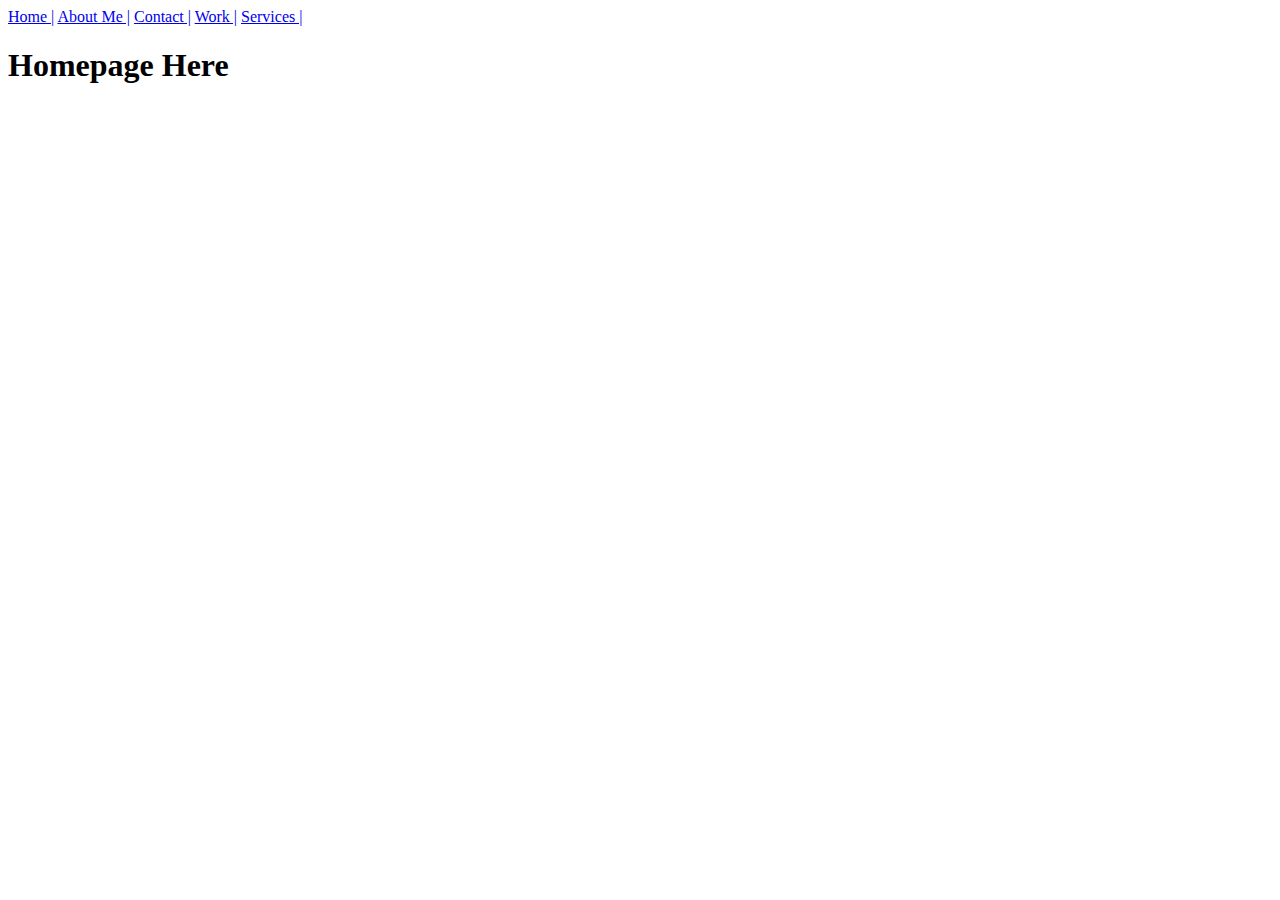
==== index.html @ ae5bd61a "Added navigation links and template html pages" ====
<!DOCTYPE html>
<html lang="en"> 
<head>
    <meta charset="UTF-8">
    <meta name="viewport" content="width=device-width, initial-scale=1.0">
    <link rel="stylesheet" type="text/css" href="styles/style.css">
    <title>Welcome!</title>
</head>
<body> 
    <div class="topnav">
        <a href="index.html">Home |</a>
        <a href="pages\aboutme.html">About Me |</a>
        <a href="pages\contact.html">Contact |</a>
        <a href="pages\work.html">Work |</a>
        <a href="pages\services.html">Services |</a>

    </div>
<p>
    <h1>Homepage Here</h1>
</p>

</body>
</html>
---- styles/style.css ----
ul {
    font-family: Arial, Helvetica, sans-serif;
    color: purple
}
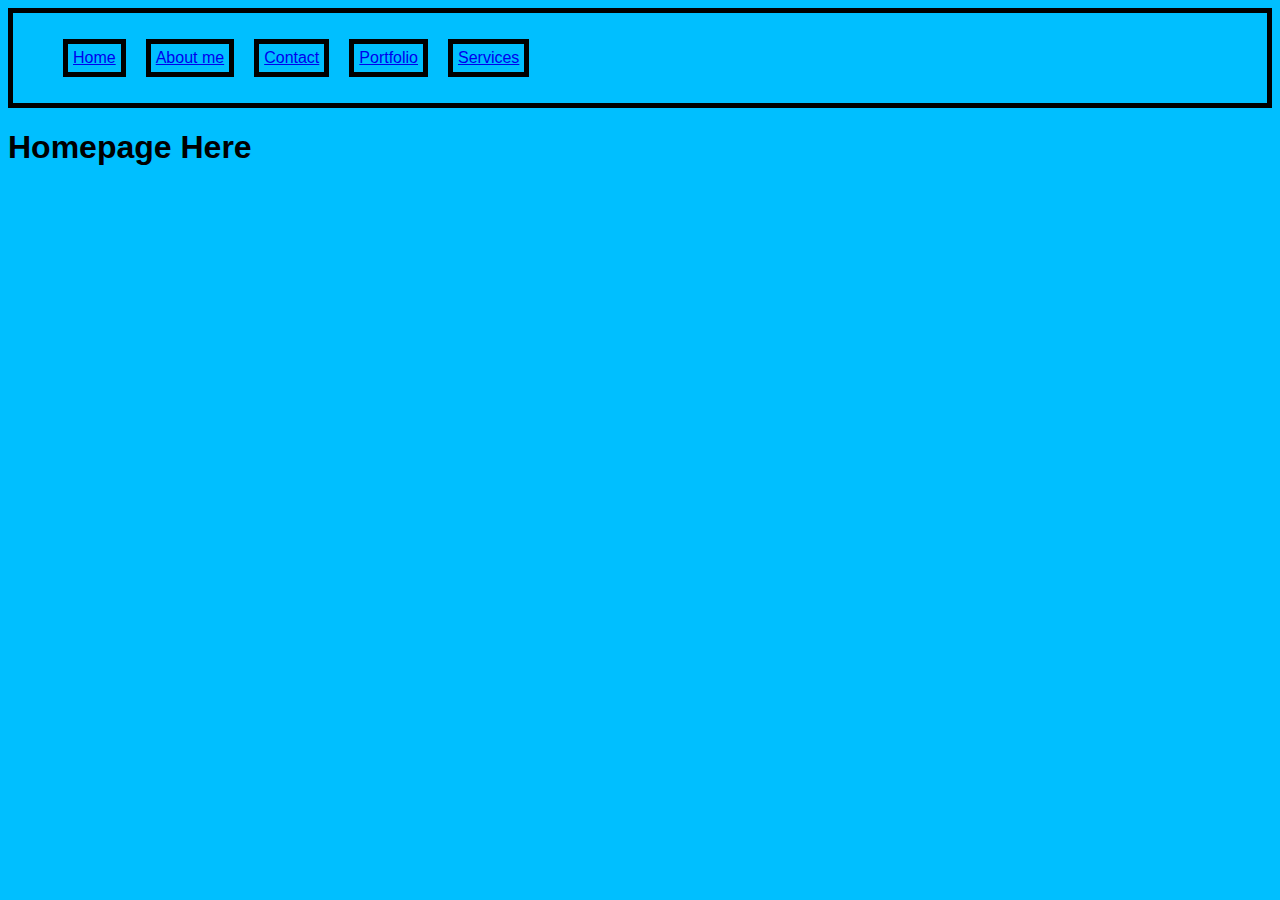
==== commit 3056f2f9: "Changed work tab to Portfolio and added a few borders and colors to styles.css" ====
--- a/index.html
+++ b/index.html
@@ -7,14 +7,16 @@
     <title>Welcome!</title>
 </head>
 <body> 
-    <div class="topnav">
-        <a href="index.html">Home |</a>
-        <a href="pages\aboutme.html">About Me |</a>
-        <a href="pages\contact.html">Contact |</a>
-        <a href="pages\work.html">Work |</a>
-        <a href="pages\services.html">Services |</a>
+    <section class="topnav">
+        <ul>  
+            <li><a href="index.html">Home</a></li>
+            <li><a href="pages\aboutme.html">About me</a></li>
+            <li><a href="pages\contact.html">Contact</a></li>
+            <li><a href="pages\portfolio.html">Portfolio</a></li>
+            <li><a href="pages\services.html">Services</a></li>
+        </ul>
+    </section>    
 
-    </div>
 <p>
     <h1>Homepage Here</h1>
 </p>
--- a/styles/style.css
+++ b/styles/style.css
@@ -1,5 +1,22 @@
+body {
+    font-family: Arial, Helvetica, sans-serif;
+    background-color: deepskyblue;
 
-ul {
-    font-family: Arial, Helvetica, sans-serif;
-    color: purple
+}
+.topnav ul {
+    display: flex;
+
+}
+
+.topnav li {
+    list-style-type: none;
+    border: 5px black solid;
+    padding: 5px;
+    margin: 10px
+    
+}
+
+.topnav {
+    border: 5px solid black;
+
 }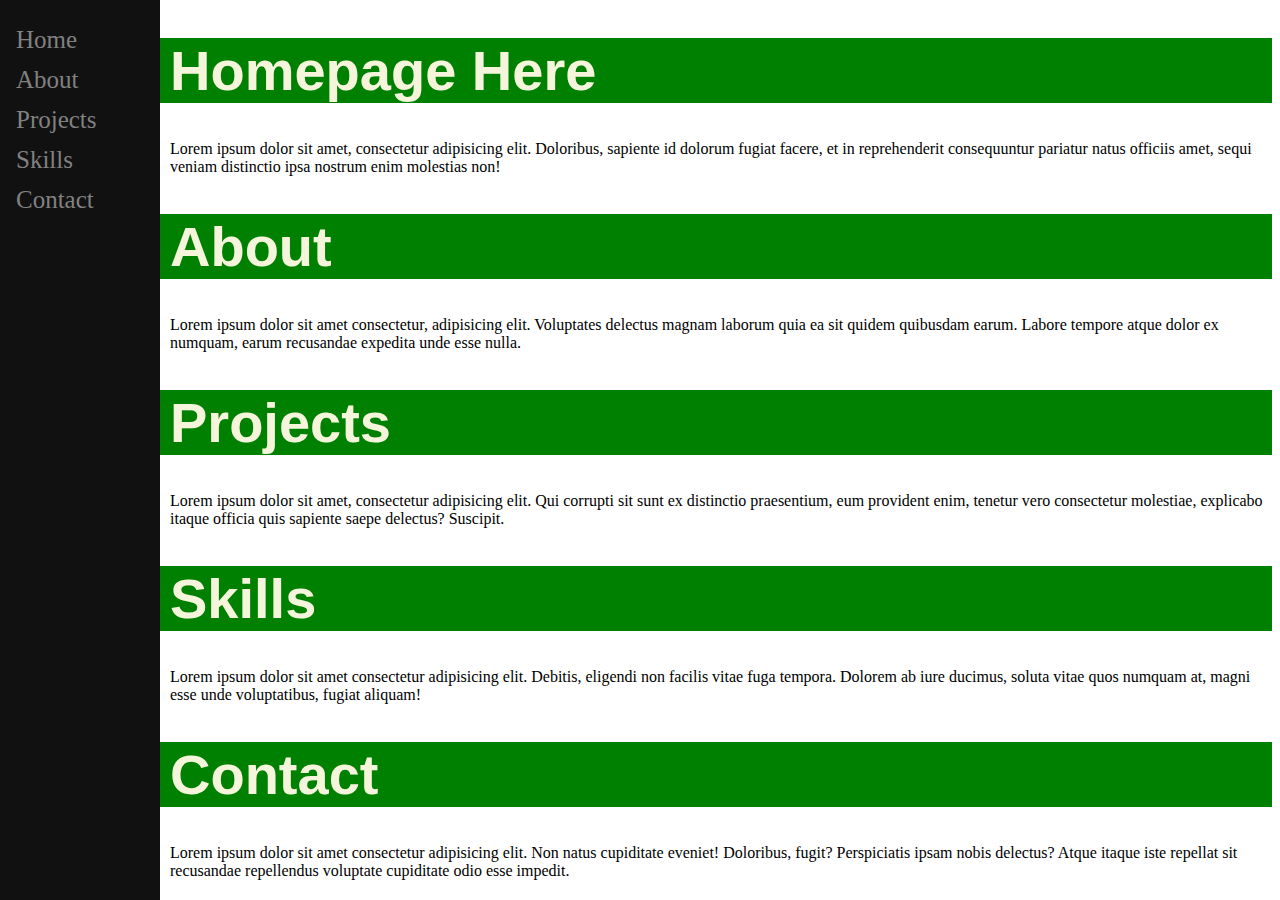
==== commit da696277: "Fixed comments and implemented basic structure of About me" ====
--- a/index.html
+++ b/index.html
@@ -1,25 +1,98 @@
 <!DOCTYPE html>
-<html lang="en"> 
+<html lang="en">
+
 <head>
     <meta charset="UTF-8">
     <meta name="viewport" content="width=device-width, initial-scale=1.0">
     <link rel="stylesheet" type="text/css" href="styles/style.css">
     <title>Welcome!</title>
 </head>
-<body> 
-    <section class="topnav">
-        <ul>  
-            <li><a href="index.html">Home</a></li>
-            <li><a href="pages\aboutme.html">About me</a></li>
-            <li><a href="pages\contact.html">Contact</a></li>
-            <li><a href="pages\portfolio.html">Portfolio</a></li>
-            <li><a href="pages\services.html">Services</a></li>
-        </ul>
-    </section>    
 
-<p>
-    <h1>Homepage Here</h1>
-</p>
+<body>
+    <div class="sidenav">
+        <a class="active" href="#home">Home</a>
+        <a href="#about">About</a>
+        <a href="#projects">Projects</a>
+        <a href="#skills">Skills</a>
+        <a href="#contact">Contact</a>
+    </div>
+
+    <div class="main" style="background-image: url('img_girl.jpg');">
+        <!--REMEMBER TO UPLOAD BACKGROUND IMAGE -->
+        <div>
+            <div>
+                <section>
+                    <div class="titlebox">
+                        <h1 id="home">Homepage Here</h1>
+                    </div>
+
+                    <p class="info">
+                        Lorem ipsum dolor sit amet, consectetur adipisicing elit. Doloribus, sapiente id dolorum fugiat
+                        facere, et in reprehenderit consequuntur pariatur natus officiis amet, sequi veniam distinctio
+                        ipsa nostrum enim molestias non!
+                    </p>
+                </section>
+            </div>
+            <div>
+                <section>
+                    <div class="titlebox">
+                        <h1 id="about">About</h1>
+                    </div>
+                    <p class="info">
+                        Lorem ipsum dolor sit amet consectetur, adipisicing elit. Voluptates delectus magnam laborum
+                        quia ea sit quidem quibusdam earum. Labore tempore atque dolor ex numquam, earum recusandae
+                        expedita unde esse nulla.
+                    </p>
+                </section>
+            </div>
+            <div>
+                <section>
+
+                    <div class="titlebox">
+                        <h1 id="projects">Projects</h1>
+                    </div>
+                    <p class="info">
+                        Lorem ipsum dolor sit amet, consectetur adipisicing elit. Qui corrupti sit sunt ex distinctio
+                        praesentium, eum provident enim, tenetur vero consectetur molestiae, explicabo itaque officia
+                        quis sapiente saepe delectus? Suscipit.
+                    </p>
+                </section>
+            </div>
+            <div>
+                <section>
+
+                    <div class="titlebox">
+                        <h1 id="skills">Skills</h1>
+                    </div>
+                    <p class="info">
+                        Lorem ipsum dolor sit amet consectetur adipisicing elit. Debitis, eligendi non facilis vitae
+                        fuga tempora. Dolorem ab iure ducimus, soluta vitae quos numquam at, magni esse unde
+                        voluptatibus, fugiat aliquam!
+                    </p>
+                </section>
+            </div>
+
+
+
+            <div>
+                <section>
+
+                    <div class="titlebox">
+                        <h1 id="contact">Contact</h1>
+                    </div>
+                    <p class="info">
+                        Lorem ipsum dolor sit amet consectetur adipisicing elit. Non natus cupiditate eveniet!
+                        Doloribus, fugit? Perspiciatis ipsam nobis delectus? Atque itaque iste repellat sit recusandae
+                        repellendus voluptate cupiditate odio esse impedit.
+                    </p>
+                </section>
+            </div>
+
+
+        </div>
+    </div>
+
 
 </body>
+
 </html>--- a/styles/style.css
+++ b/styles/style.css
@@ -1,22 +1,51 @@
-body {
-    font-family: Arial, Helvetica, sans-serif;
-    background-color: deepskyblue;
+/* The sidebar menu */
+.sidenav {
+    height: 100%; /* Full-height: remove this if you want "auto" height */
+    width: 160px; /* Set the width of the sidebar */
+    position: fixed; /* Fixed Sidebar (stay in place on scroll) */
+    z-index: 1; /* Stay on top */
+    top: 0; /* Stay at the top */
+    left: 0;
+    background-color: #111; /* Black */
+    overflow-x: hidden; /* Disable horizontal scroll */
+    padding-top: 20px;
+    float: left;
+  }
+  
+  /* The navigation menu links */
+  .sidenav a {
+    padding: 6px 0px 6px 16px;
+    text-decoration: none;
+    font-size: 25px;
+    color: #818181;
+    display: block;
+  }
+  
+  /* When you mouse over the navigation links, change their color */
+  .sidenav a:hover {
+    color: #f1f1f1;
+  }
+  
+  /* Style page content */
+  .main {
+    margin-left: 152px; /* Same as the width of the sidebar */
+    padding: 0px 0px;
+  }
+  
+  /* On smaller screens, where height is less than 450px, change the style of the sidebar (less padding and a smaller font size) */
+  @media screen and (max-height: 450px) {
+    .sidenav {padding-top: 15px;}
+    .sidenav a {font-size: 18px;}
+  }
 
-}
-.topnav ul {
-    display: flex;
-
-}
-
-.topnav li {
-    list-style-type: none;
-    border: 5px black solid;
-    padding: 5px;
-    margin: 10px
-    
-}
-
-.topnav {
-    border: 5px solid black;
-
-}+  .titlebox {
+      background-color: green;
+      color: beige;
+      font-size: 28px;
+      font-family: Arial, Helvetica, sans-serif;
+      padding-left: 10px;
+  }
+  
+  .info {
+      padding-left: 10px;
+  }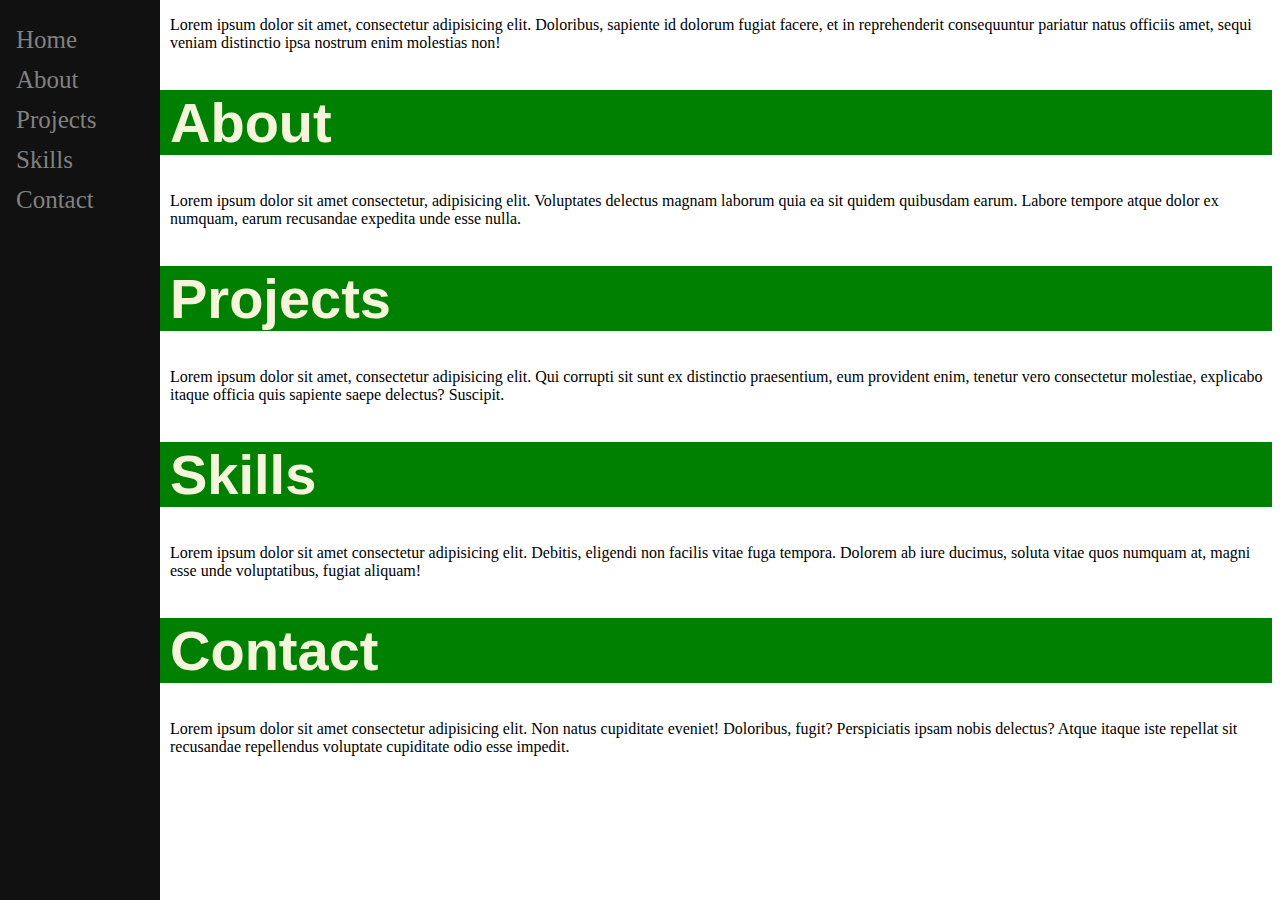
==== commit 48f44439: "Removed homepage heading and moved home id into line 22" ====
--- a/index.html
+++ b/index.html
@@ -19,13 +19,8 @@
 
     <div class="main" style="background-image: url('img_girl.jpg');">
         <!--REMEMBER TO UPLOAD BACKGROUND IMAGE -->
-        <div>
-            <div>
-                <section>
-                    <div class="titlebox">
-                        <h1 id="home">Homepage Here</h1>
-                    </div>
-
+        <div id="home" class="coverimg" >
+                <section >               
                     <p class="info">
                         Lorem ipsum dolor sit amet, consectetur adipisicing elit. Doloribus, sapiente id dolorum fugiat
                         facere, et in reprehenderit consequuntur pariatur natus officiis amet, sequi veniam distinctio
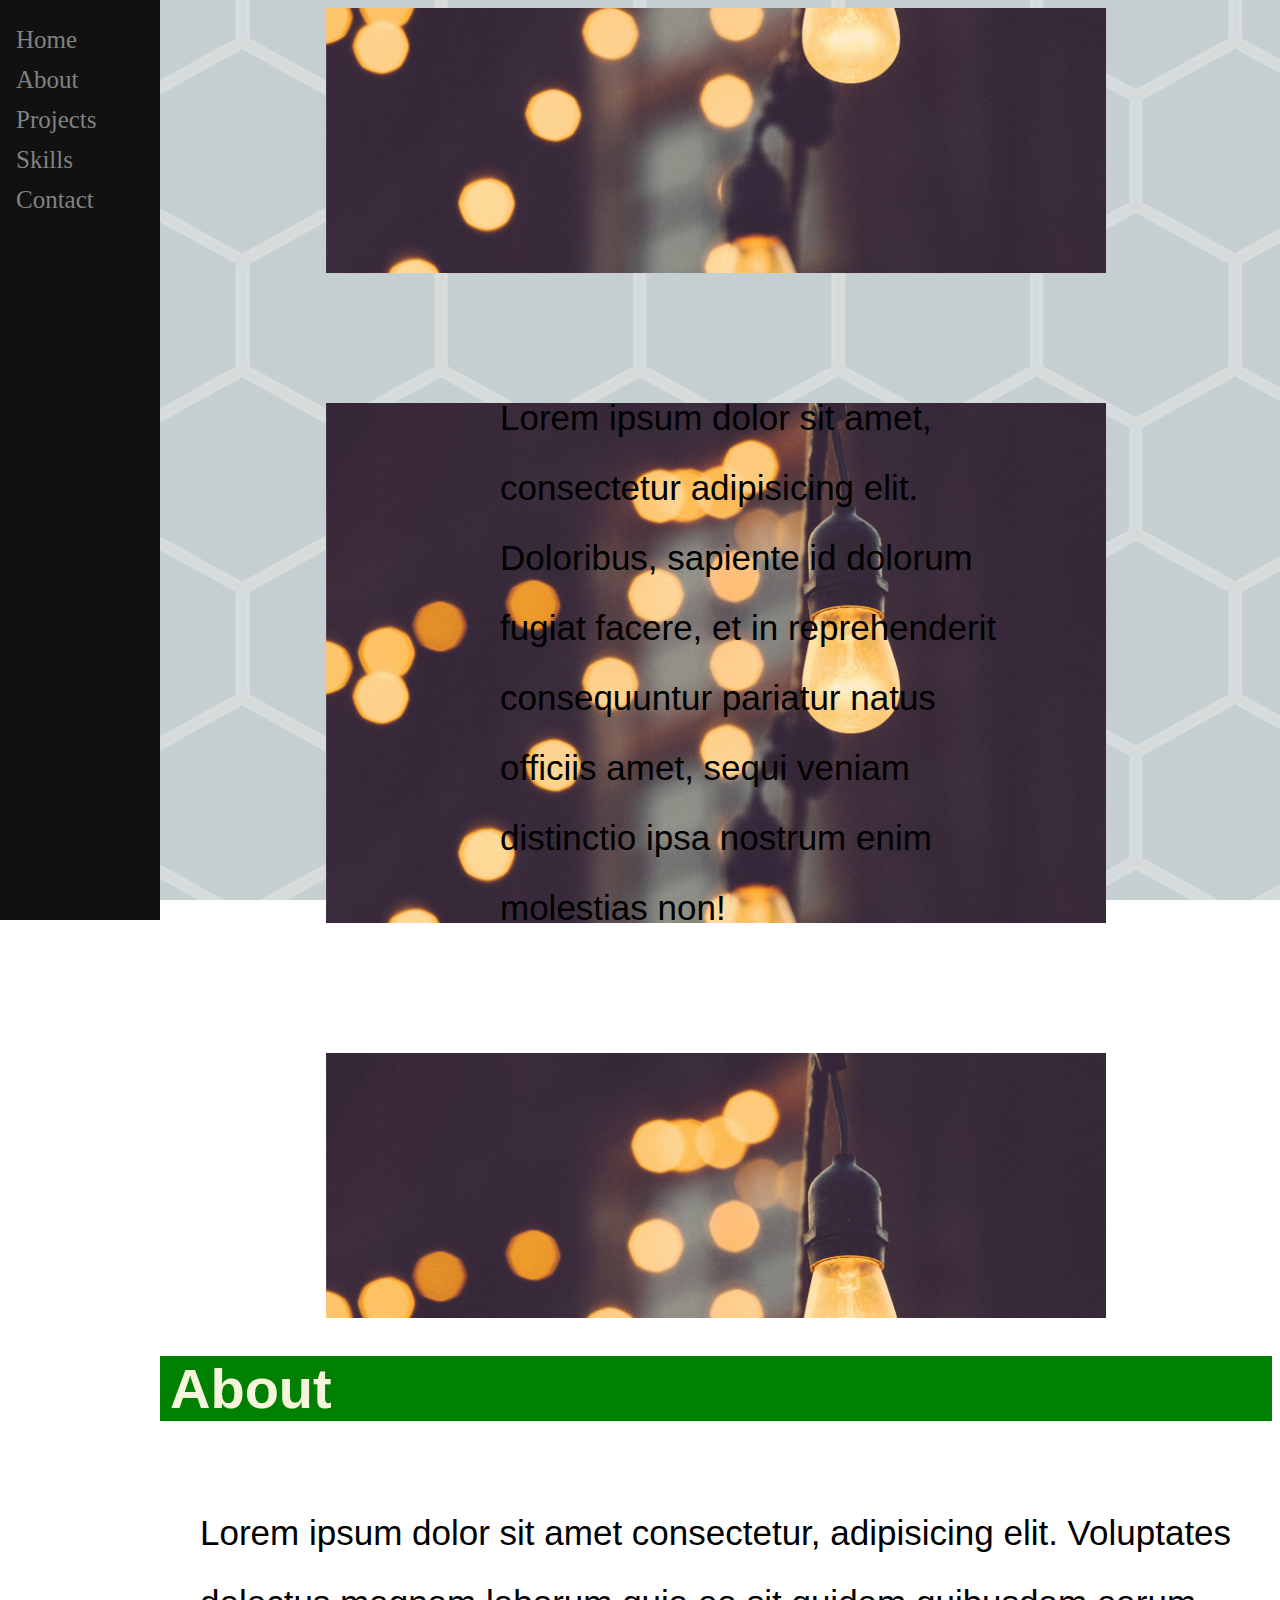
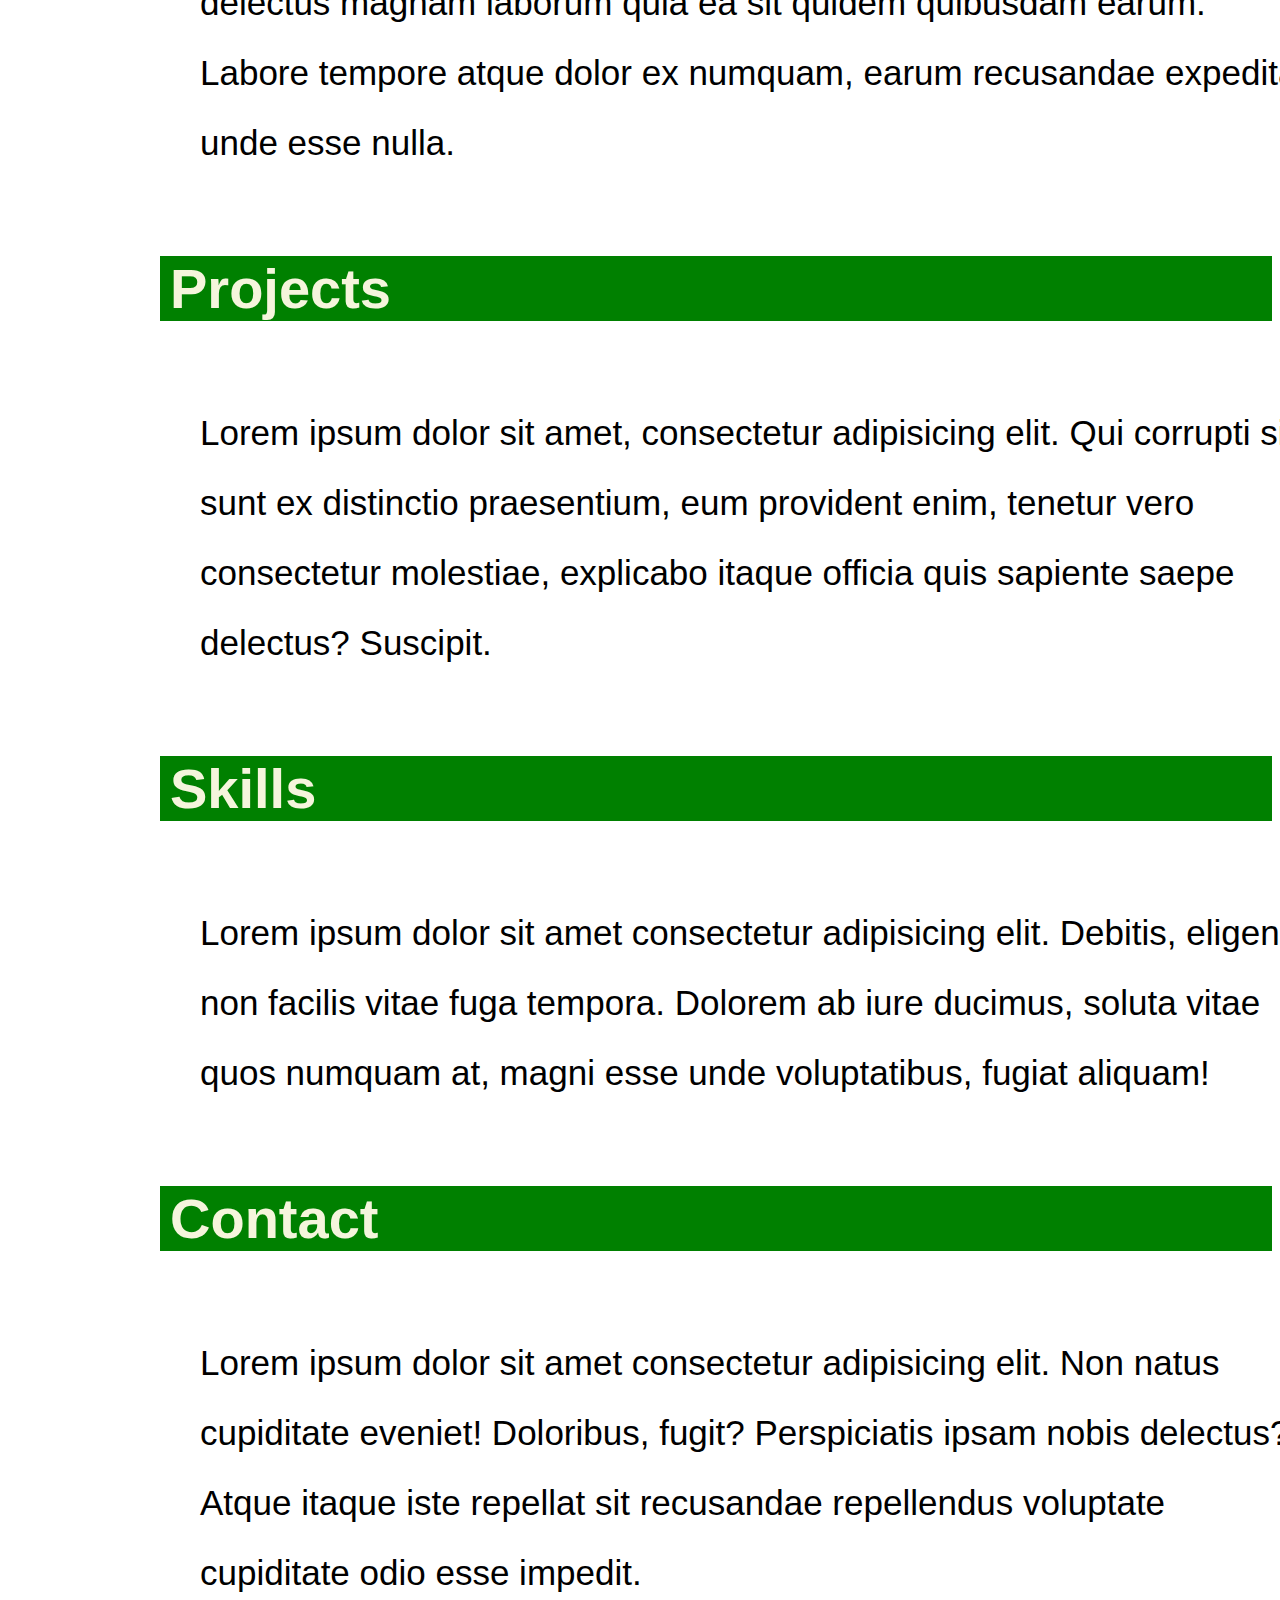
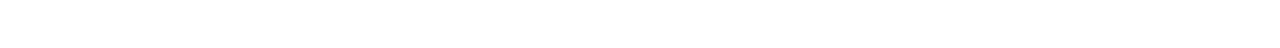
==== commit 29a48f11: "Minor changes to background image scaling on homepage" ====
--- a/index.html
+++ b/index.html
@@ -20,7 +20,7 @@
     <div class="main" style="background-image: url('img_girl.jpg');">
         <!--REMEMBER TO UPLOAD BACKGROUND IMAGE -->
         <div id="home" class="coverimg" >
-                <section >               
+                <section >                
                     <p class="info">
                         Lorem ipsum dolor sit amet, consectetur adipisicing elit. Doloribus, sapiente id dolorum fugiat
                         facere, et in reprehenderit consequuntur pariatur natus officiis amet, sequi veniam distinctio
--- a/styles/style.css
+++ b/styles/style.css
@@ -1,4 +1,16 @@
+body {
+    background-image: url("../images/text-background.png");
+    height: 500px;
+
+  
+  background-attachment: fixed;
+  background-position: center;
+  background-repeat: no-repeat;
+  background-size: cover;
+} 
+
 /* The sidebar menu */
+
 .sidenav {
     height: 100%; /* Full-height: remove this if you want "auto" height */
     width: 160px; /* Set the width of the sidebar */
@@ -29,7 +41,6 @@
   /* Style page content */
   .main {
     margin-left: 152px; /* Same as the width of the sidebar */
-    padding: 0px 0px;
   }
   
   /* On smaller screens, where height is less than 450px, change the style of the sidebar (less padding and a smaller font size) */
@@ -44,8 +55,21 @@
       font-size: 28px;
       font-family: Arial, Helvetica, sans-serif;
       padding-left: 10px;
+      margin: 0px;
   }
   
   .info {
-      padding-left: 10px;
+      padding: 40px;
+      font-family: sans-serif;
+      font-size: 35px;
+      line-height: 2;
+      width: 100%;
+    
+  }
+
+  .coverimg {
+      background-image: url("../images/cover-img.png");
+      background-position: center;
+      padding: 300px
+      
   }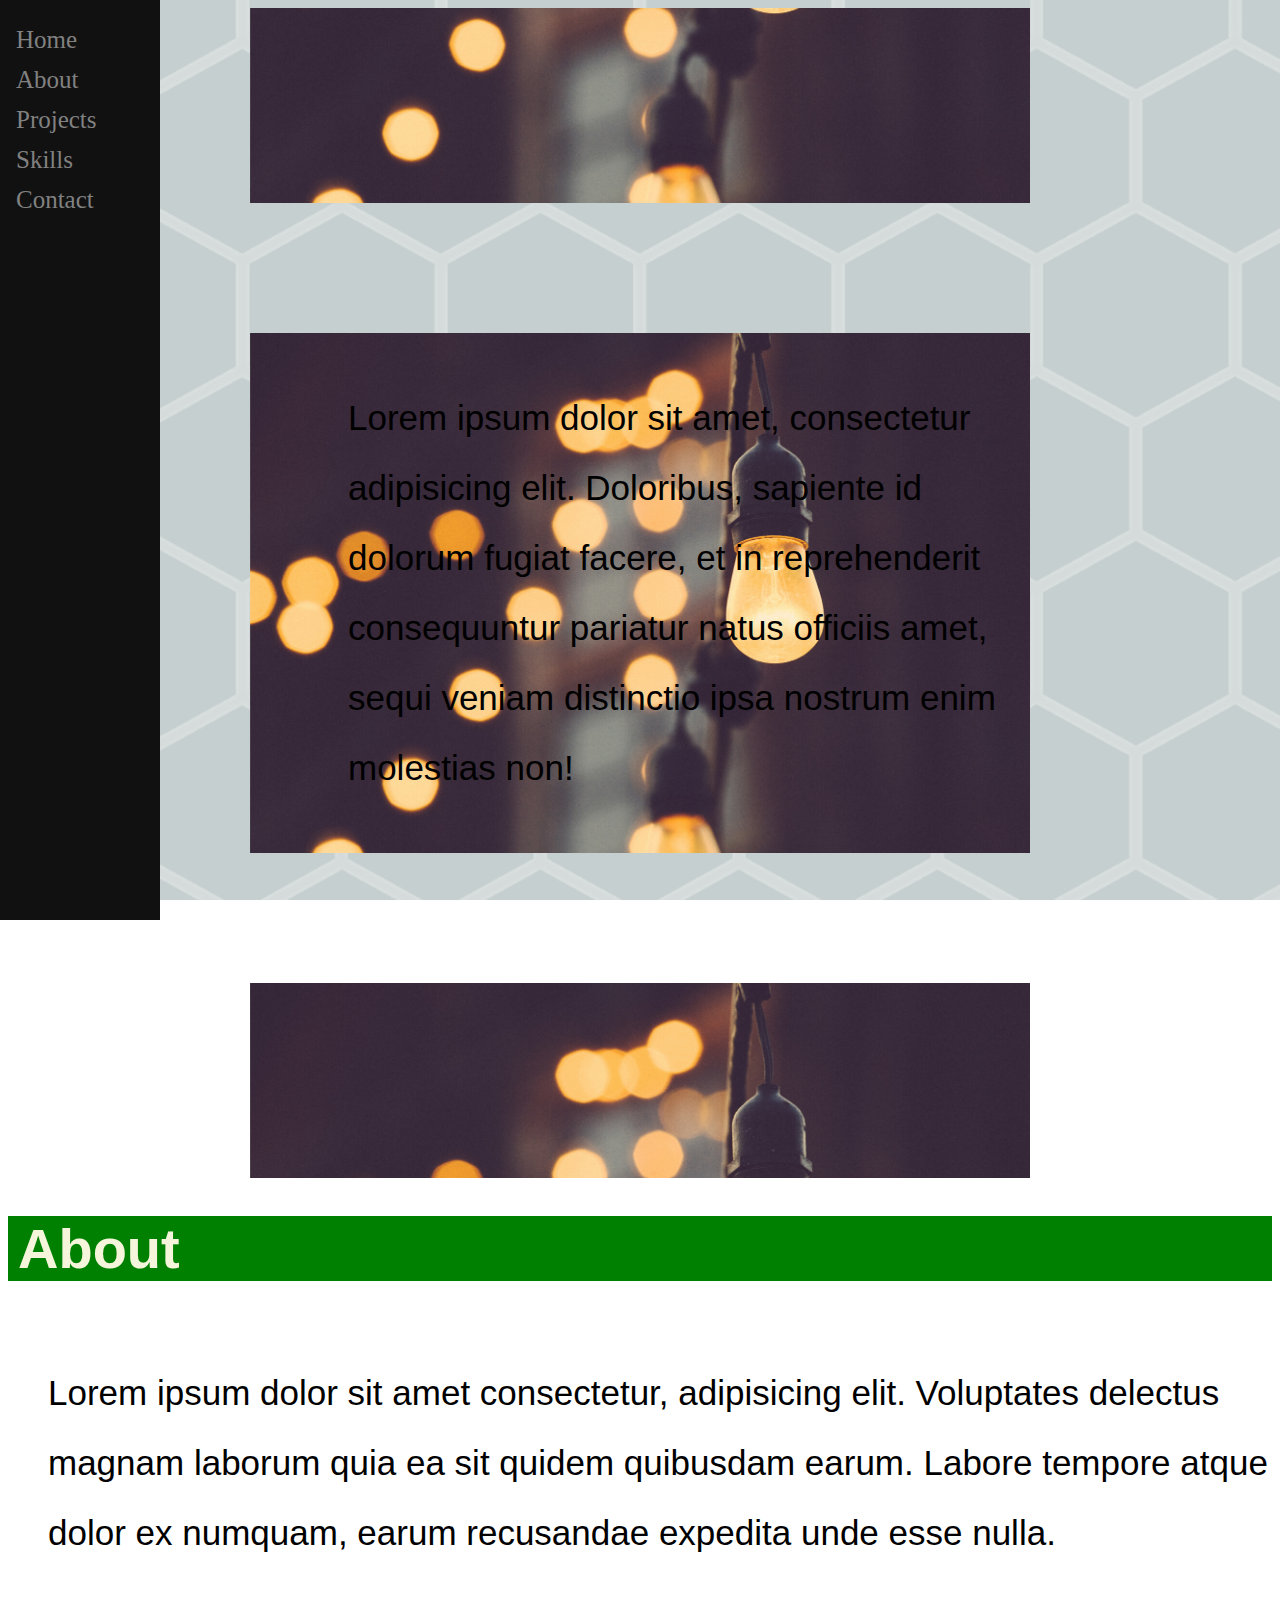
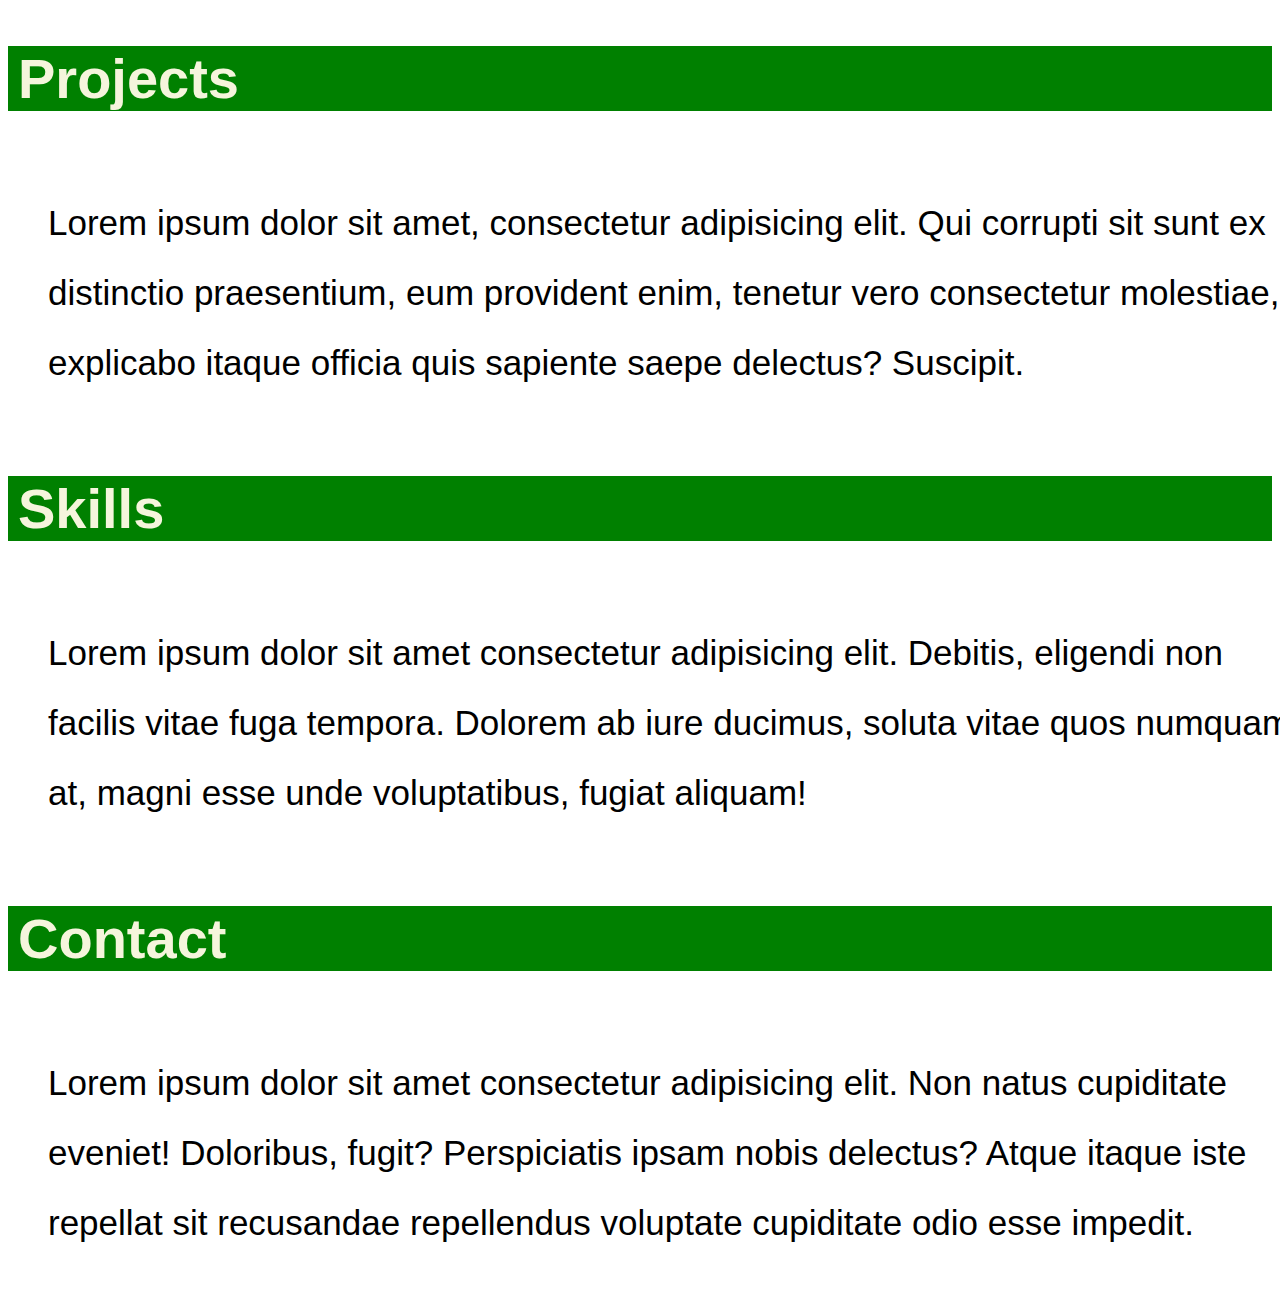
==== commit 024ec894: "Added test folder to try a different look" ====
--- a/index.html
+++ b/index.html
@@ -17,8 +17,8 @@
         <a href="#contact">Contact</a>
     </div>
 
-    <div class="main" style="background-image: url('img_girl.jpg');">
-        <!--REMEMBER TO UPLOAD BACKGROUND IMAGE -->
+    <div class="main"></div>
+        
         <div id="home" class="coverimg" >
                 <section >                
                     <p class="info">
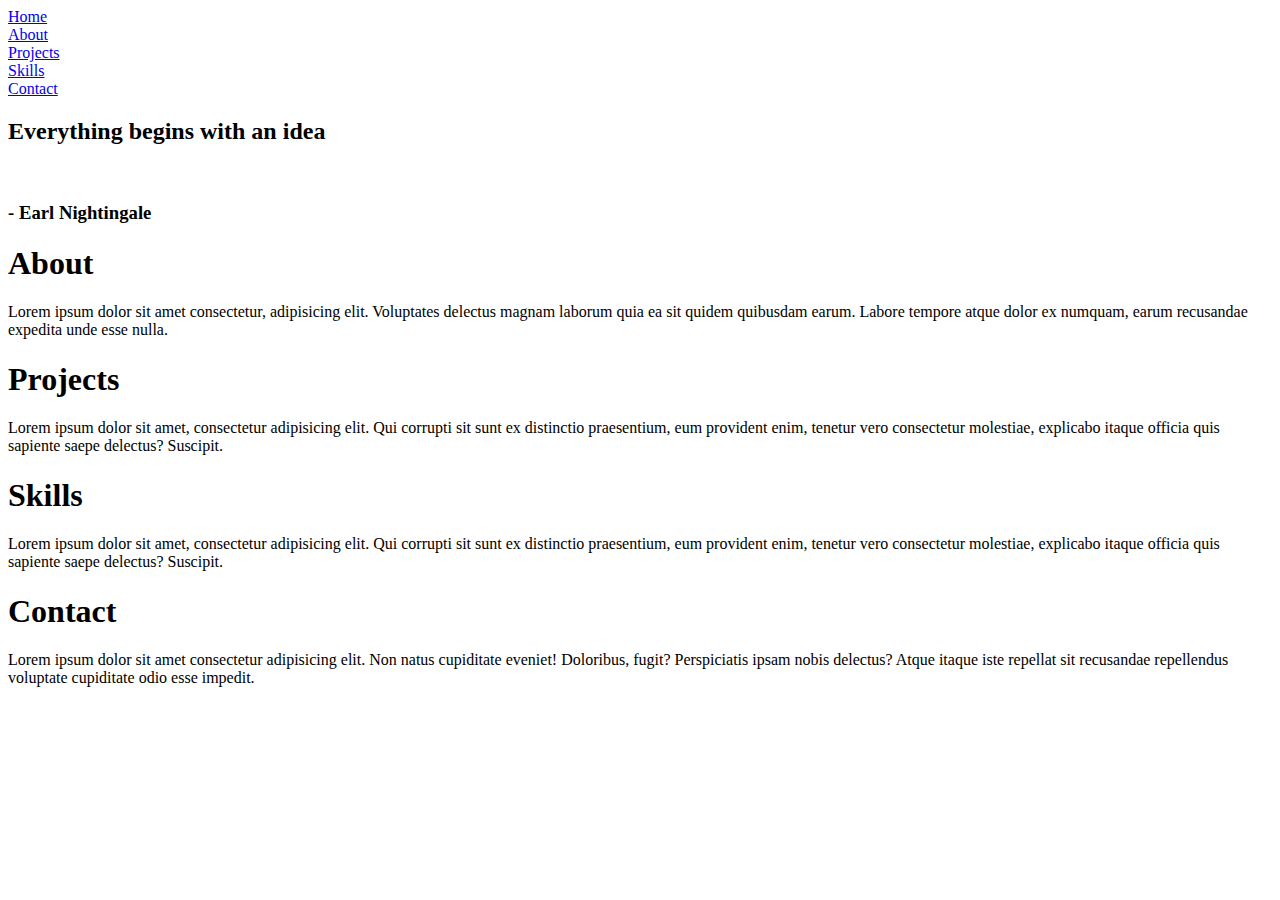
==== commit 001a2e8b: "Added classes to be used with flexbox" ====
--- a/index.html
+++ b/index.html
@@ -4,90 +4,73 @@
 <head>
     <meta charset="UTF-8">
     <meta name="viewport" content="width=device-width, initial-scale=1.0">
-    <link rel="stylesheet" type="text/css" href="styles/style.css">
+    <link rel="stylesheet" type="text/css" href="../Project-1/styles/style.css">
     <title>Welcome!</title>
 </head>
 
 <body>
-    <div class="sidenav">
-        <a class="active" href="#home">Home</a>
-        <a href="#about">About</a>
-        <a href="#projects">Projects</a>
-        <a href="#skills">Skills</a>
-        <a href="#contact">Contact</a>
-    </div>
+    <nav>
+        <li><a class="active" href="#home">Home</a></li>
+        <li><a href="#about">About</a></li>
+        <li><a href="#projects">Projects</a></li>
+        <li><a href="#skills">Skills</a></li>
+        <li><a href="#contact">Contact</a></li>
+    </nav>
 
-    <div class="main"></div>
-        
-        <div id="home" class="coverimg" >
-                <section >                
-                    <p class="info">
-                        Lorem ipsum dolor sit amet, consectetur adipisicing elit. Doloribus, sapiente id dolorum fugiat
-                        facere, et in reprehenderit consequuntur pariatur natus officiis amet, sequi veniam distinctio
-                        ipsa nostrum enim molestias non!
-                    </p>
-                </section>
-            </div>
-            <div>
-                <section>
-                    <div class="titlebox">
-                        <h1 id="about">About</h1>
-                    </div>
-                    <p class="info">
-                        Lorem ipsum dolor sit amet consectetur, adipisicing elit. Voluptates delectus magnam laborum
-                        quia ea sit quidem quibusdam earum. Labore tempore atque dolor ex numquam, earum recusandae
-                        expedita unde esse nulla.
-                    </p>
-                </section>
-            </div>
-            <div>
-                <section>
+    <main>
+        <div id="home" class="coverimg">
+            <section class="quote">
+                <h2>Everything begins with an idea</h2><br>
+                <h3>- Earl Nightingale</h3>
+            </section>
 
-                    <div class="titlebox">
-                        <h1 id="projects">Projects</h1>
-                    </div>
-                    <p class="info">
-                        Lorem ipsum dolor sit amet, consectetur adipisicing elit. Qui corrupti sit sunt ex distinctio
-                        praesentium, eum provident enim, tenetur vero consectetur molestiae, explicabo itaque officia
-                        quis sapiente saepe delectus? Suscipit.
-                    </p>
-                </section>
-            </div>
-            <div>
-                <section>
+        </div>
+        <section class="titlebox">
+            <h1 id="about">About</h1>
+        </section>
+        <div class="container-1">
+            <p class="info">
+                Lorem ipsum dolor sit amet consectetur, adipisicing elit. Voluptates delectus magnam laborum
+                quia ea sit quidem quibusdam earum. Labore tempore atque dolor ex numquam, earum recusandae
+                expedita unde esse nulla.
+            </p>
+        </div>
 
-                    <div class="titlebox">
-                        <h1 id="skills">Skills</h1>
-                    </div>
-                    <p class="info">
-                        Lorem ipsum dolor sit amet consectetur adipisicing elit. Debitis, eligendi non facilis vitae
-                        fuga tempora. Dolorem ab iure ducimus, soluta vitae quos numquam at, magni esse unde
-                        voluptatibus, fugiat aliquam!
-                    </p>
-                </section>
-            </div>
+        <section class="titlebox">
+            <h1 id="projects">Projects</h1>
+        </section>
+        <div class="container-2">
+            <p class="info">
+                Lorem ipsum dolor sit amet, consectetur adipisicing elit. Qui corrupti sit sunt ex distinctio
+                praesentium, eum provident enim, tenetur vero consectetur molestiae, explicabo itaque officia
+                quis sapiente saepe delectus? Suscipit.
+            </p>
+        </div>
 
 
+        <section class="titlebox">
+            <h1 id="skills">Skills</h1>
+        </section>
+        <div class="container-3">
+            <p class="info">
+                Lorem ipsum dolor sit amet, consectetur adipisicing elit. Qui corrupti sit sunt ex distinctio
+                praesentium, eum provident enim, tenetur vero consectetur molestiae, explicabo itaque officia
+                quis sapiente saepe delectus? Suscipit.
+            </p>
+        </div>
 
-            <div>
-                <section>
+        <section class="titlebox">
+            <h1 id="contact">Contact</h1>        
+        <div class="container-4">
+            <p class="info">
+                Lorem ipsum dolor sit amet consectetur adipisicing elit. Non natus cupiditate eveniet!
+                Doloribus, fugit? Perspiciatis ipsam nobis delectus? Atque itaque iste repellat sit recusandae
+                repellendus voluptate cupiditate odio esse impedit.
+            </p>
+        </div>
+    </section>
 
-                    <div class="titlebox">
-                        <h1 id="contact">Contact</h1>
-                    </div>
-                    <p class="info">
-                        Lorem ipsum dolor sit amet consectetur adipisicing elit. Non natus cupiditate eveniet!
-                        Doloribus, fugit? Perspiciatis ipsam nobis delectus? Atque itaque iste repellat sit recusandae
-                        repellendus voluptate cupiditate odio esse impedit.
-                    </p>
-                </section>
-            </div>
-
-
-        </div>
-    </div>
-
-
+    </main>
 </body>
 
 </html>